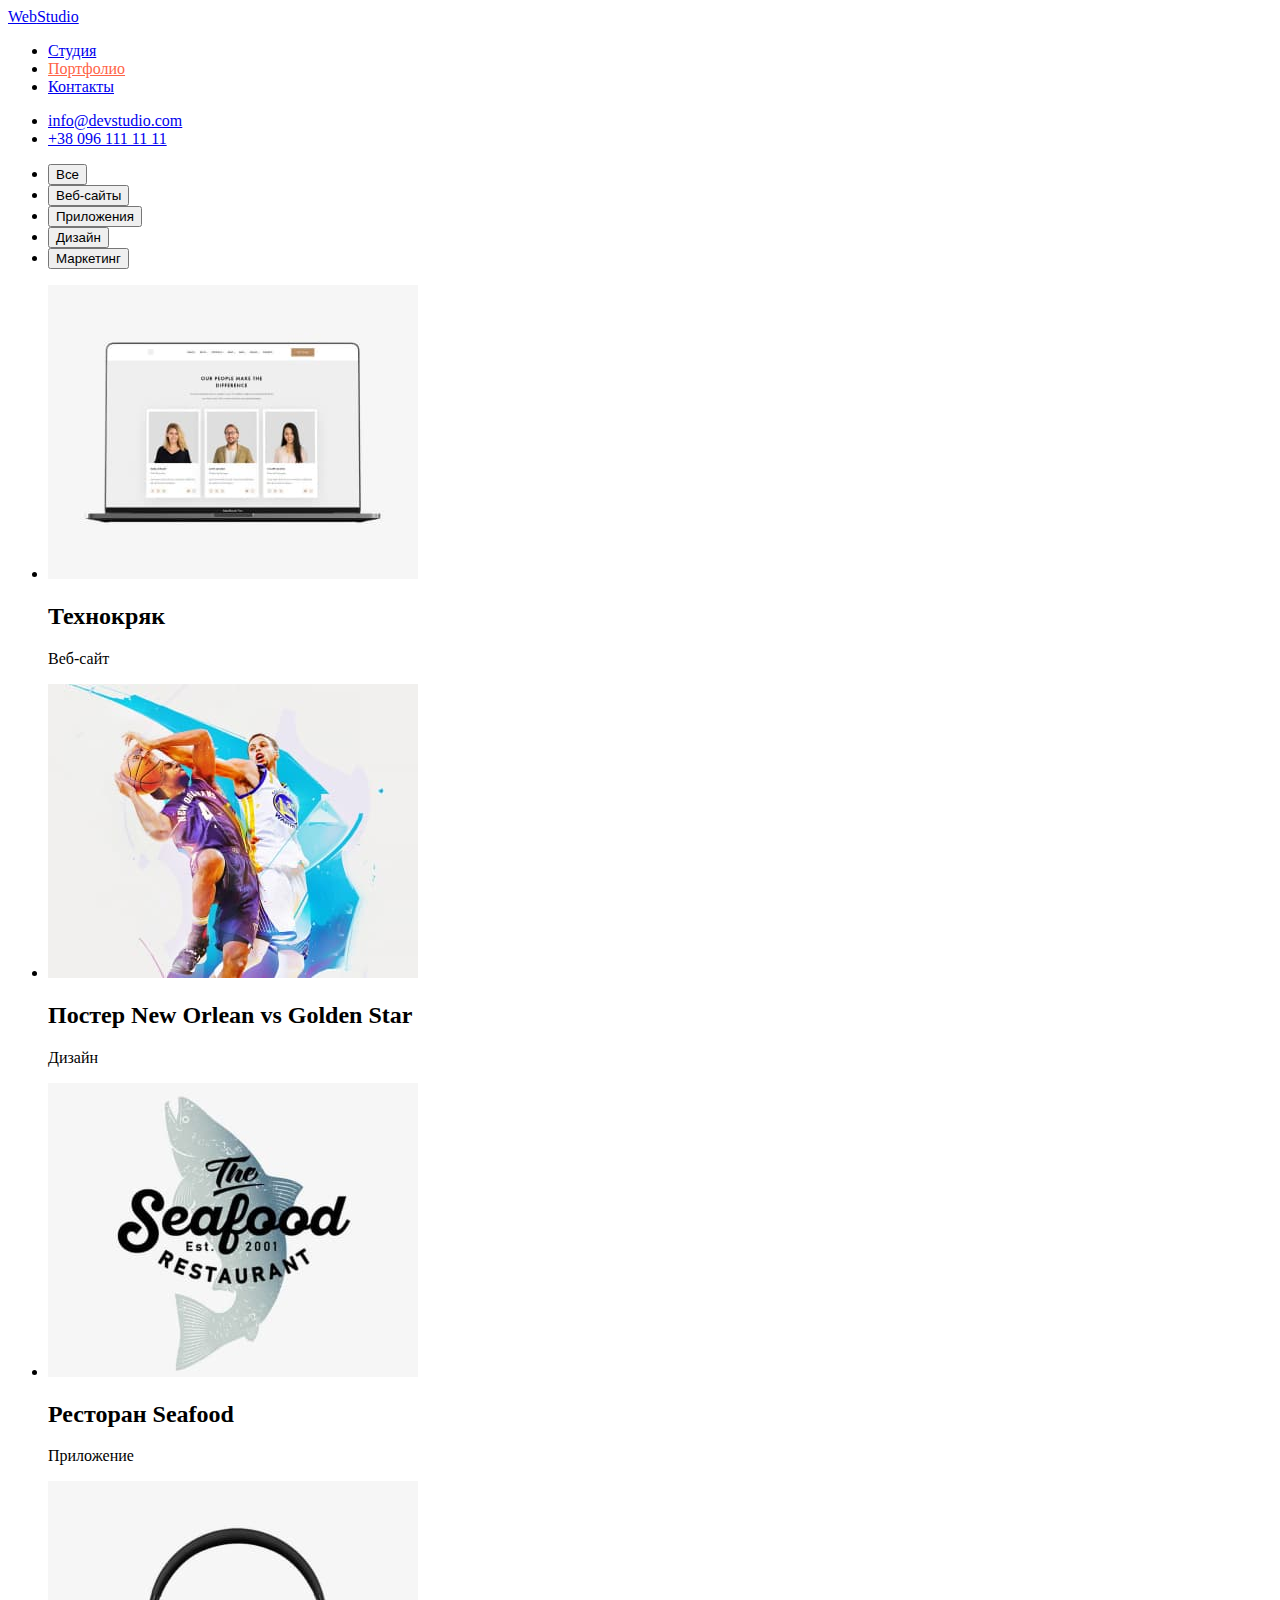
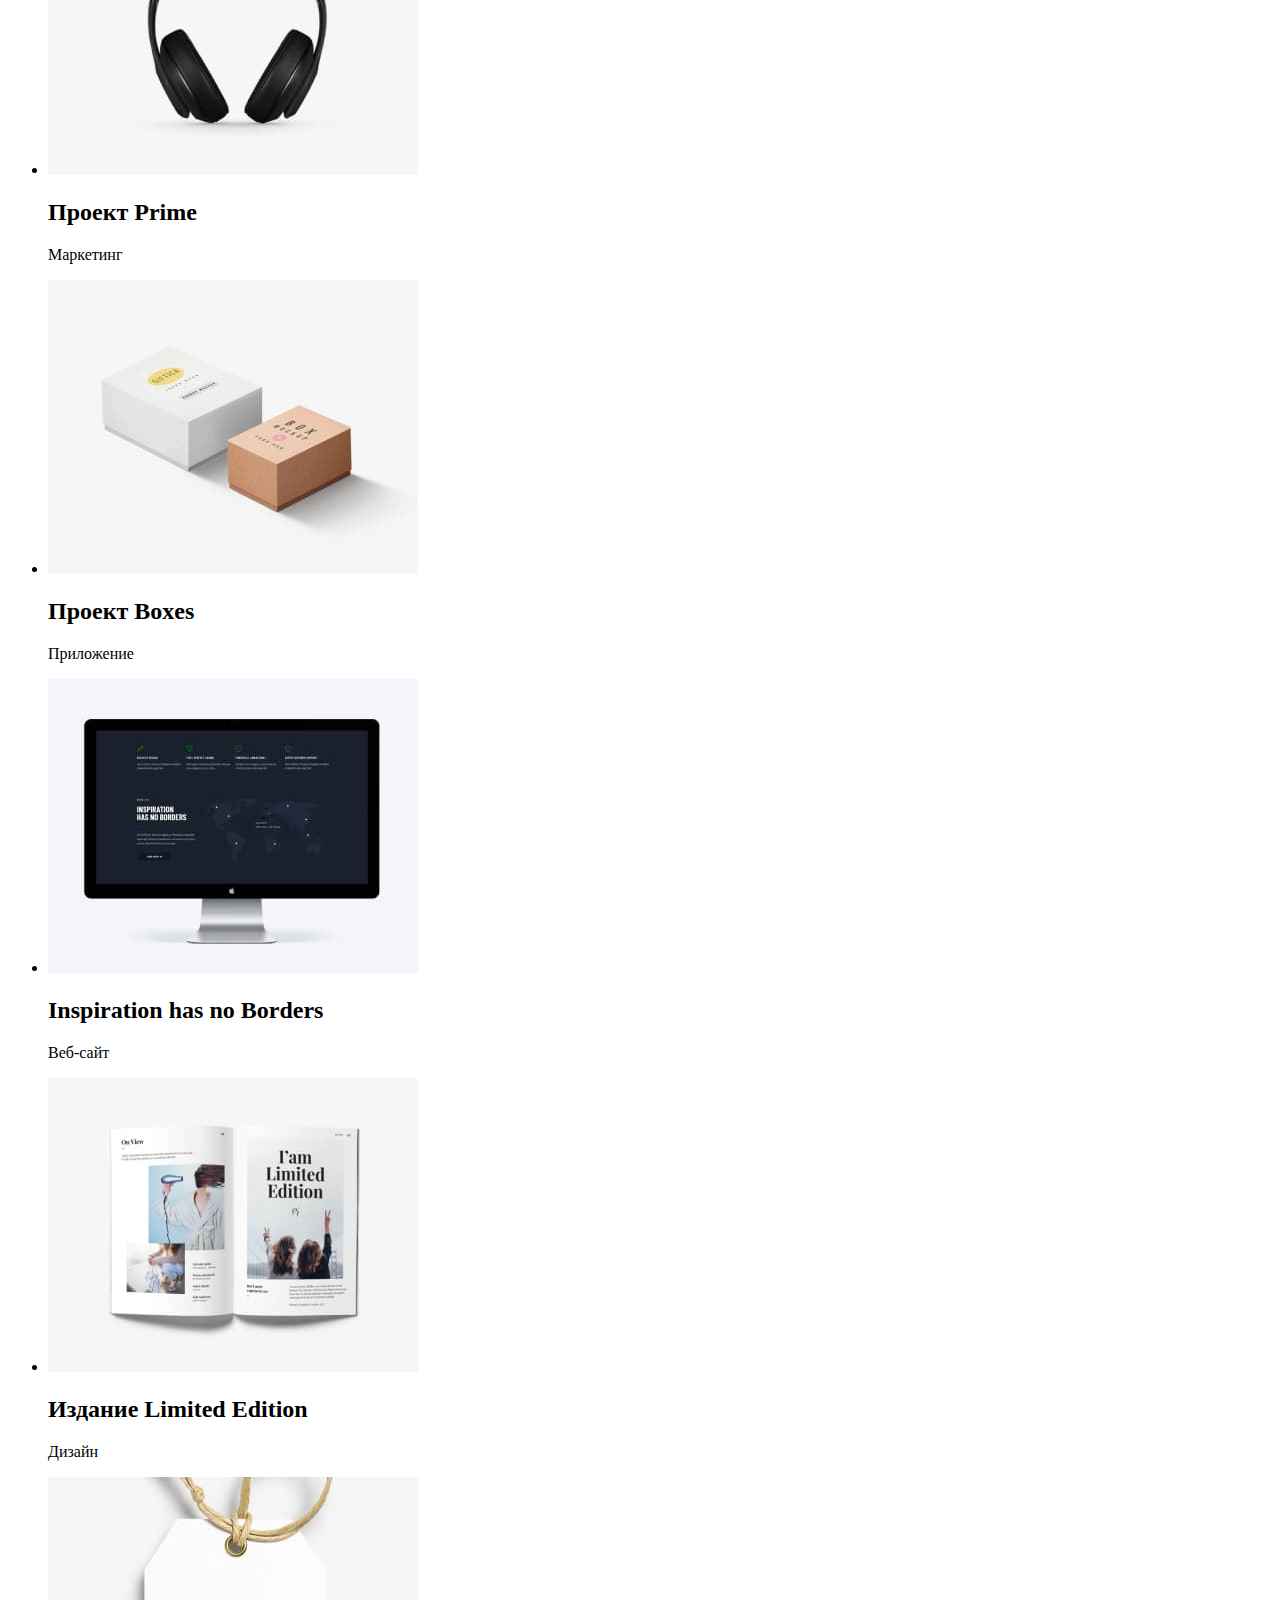
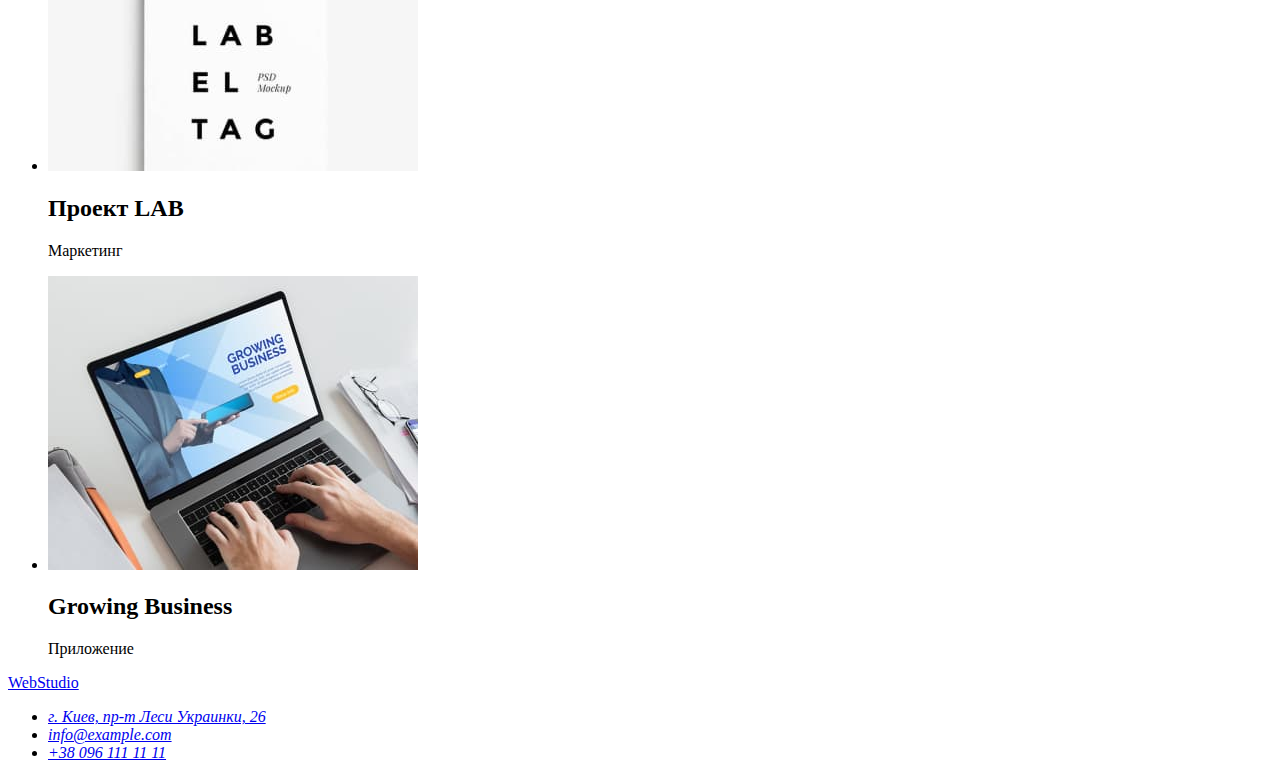
==== portfolio.html @ 3e28742f "added portfolio" ====
<!DOCTYPE html>
<html lang="ru">
<head>
    <meta charset="UTF-8">
    <meta http-equiv="X-UA-Compatible" content="IE=edge">
    <meta name="viewport" content="width=device-width, initial-scale=1.0">
    <title>Document</title>   
    <link rel="stylesheet" href="./css/styles.css">
</head>
<body>
        <header class="header">
            <a class="logo" href="index.html" lang="en">Web<span class="logo-right">Studio</span></a>
            <nav class="nav">
                <ul class="nav-list">
                    <li class="nav-item"><a class="nav-link" href="./index.html">Студия</a></li>
                    <li class="nav-item"><a class="nav-link current" href="">Портфолио</a></li>
                    <li class="nav-item"><a class="nav-link" href="#">Контакты</a></li>
                </ul>
            </nav>
            <ul class="contact-list">
                <li>
                    <a href="mailto:info@devstudio.com">info@devstudio.com</a>
                </li>
                <li>
                    <a href="tel:+380961111111">+38 096 111 11 11</a>
                </li>
            </ul>
        
        </header>
<main>
    <section>
        <h1 hidden>Фильтр</h1>
        <ul>
            <li><button type="button">Все</button></li>
            <li><button type="button">Веб-сайты</button></li>
            <li><button type="button">Приложения</button></li>
            <li><button type="button">Дизайн</button></li>
            <li><button type="button">Маркетинг</button></li>
        </ul>
        <ul>
            <li>
                <img src="./images/portfolio/tech.jpg" alt="на экране ноутбука трое людей" width="370" height="294">
                <h2>Технокряк</h2>
                <p>Веб-сайт</p>
            </li>
            <li>
                <img src="./images/portfolio/poster.jpg" alt="два баскетболиста" width="370" height="294">
                <h2>Постер <span lang="en">New Orlean vs Golden Star</span> </h2>
                <p>Дизайн</p>
            </li>
            <li>
                <img src="./images/portfolio/rest.jpg" alt="логотип ресторан сефуд" width="370" height="294">
                <h2>Ресторан <span lang="en">Seafood</span></h2>
                <p>Приложение</p>
            </li>
            <li>
                <img src="./images/portfolio/prime.jpg" alt="наушники" width="370" height="294">
                <h2>Проект <span lang="en">Prime</span></h2>
                <p>Маркетинг</p>
            </li>
            <li>
                <img src="./images/portfolio/boxes.jpg" alt="коробки" width="370" height="294">
                <h2>Проект <span lang="en">Boxes</span></h2>
                <p>Приложение</p>
            </li>
            <li>
                <img src="./images/portfolio/inspiration.jpg" alt="экран монитора" width="370" height="294">
                <h2 lang="en">Inspiration has no Borders</h2>
                <p>Веб-сайт</p>
            </li>
            <li>
                <img src="./images/portfolio/limited.jpg" alt="страницы журнала" width="370" height="294">
                <h2>Издание <span lang="en">Limited Edition</span></h2>
                <p>Дизайн</p>
            </li>
            <li>
                <img src="./images/portfolio/lab.jpg" alt="бирка" width="370" height="294">
                <h2>Проект <span lang="en">LAB</span></h2>
                <p>Маркетинг</p>
            </li>
            <li>
                <img src="./images/portfolio/growing.jpg" alt="руки на клавиатуре открытого ноутбука" width="370" height="294">
                <h2 lang="en">Growing Business</h2>
                <p>Приложение</p>
            </li>           
        </ul>
    </section>

</main>
    <footer class="footer">
        <a href="index.html" lang="en">WebStudio</a>
        <address>
            <ul>
                <li>
                    <a href="https://bit.ly/3pXMvUd" target="_blank" rel="noopener noreferrer">г. Киев, пр-т Леси Украинки,
                        26</a>
                </li>
                <li><a href="mailto:info@devstudio.com">info@example.com</a></li>
                <li><a href="tel:+380961111111">+38 096 111 11 11</a></li>
            </ul>
        </address>
    </footer>
</body>
</html>
---- css/styles.css ----
body {
    background-color: ;
}

.current {
    color: tomato;
}
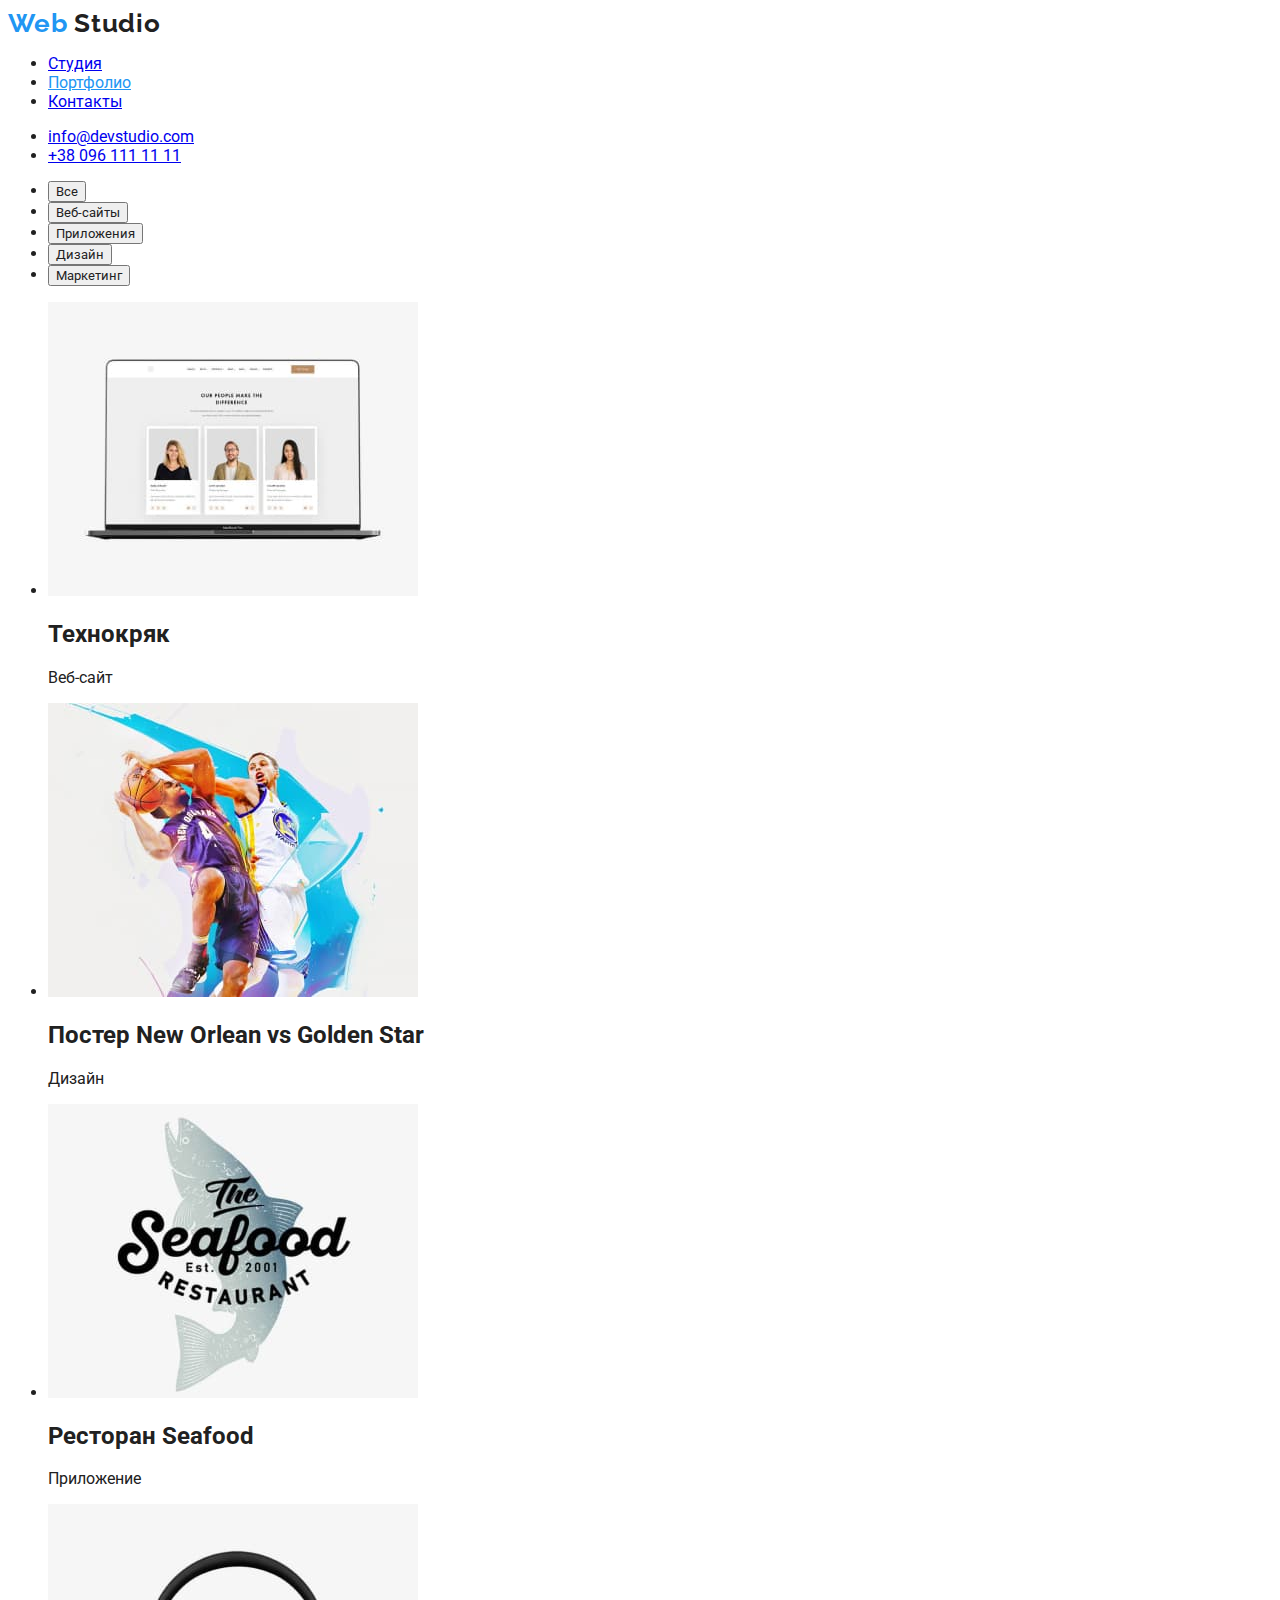
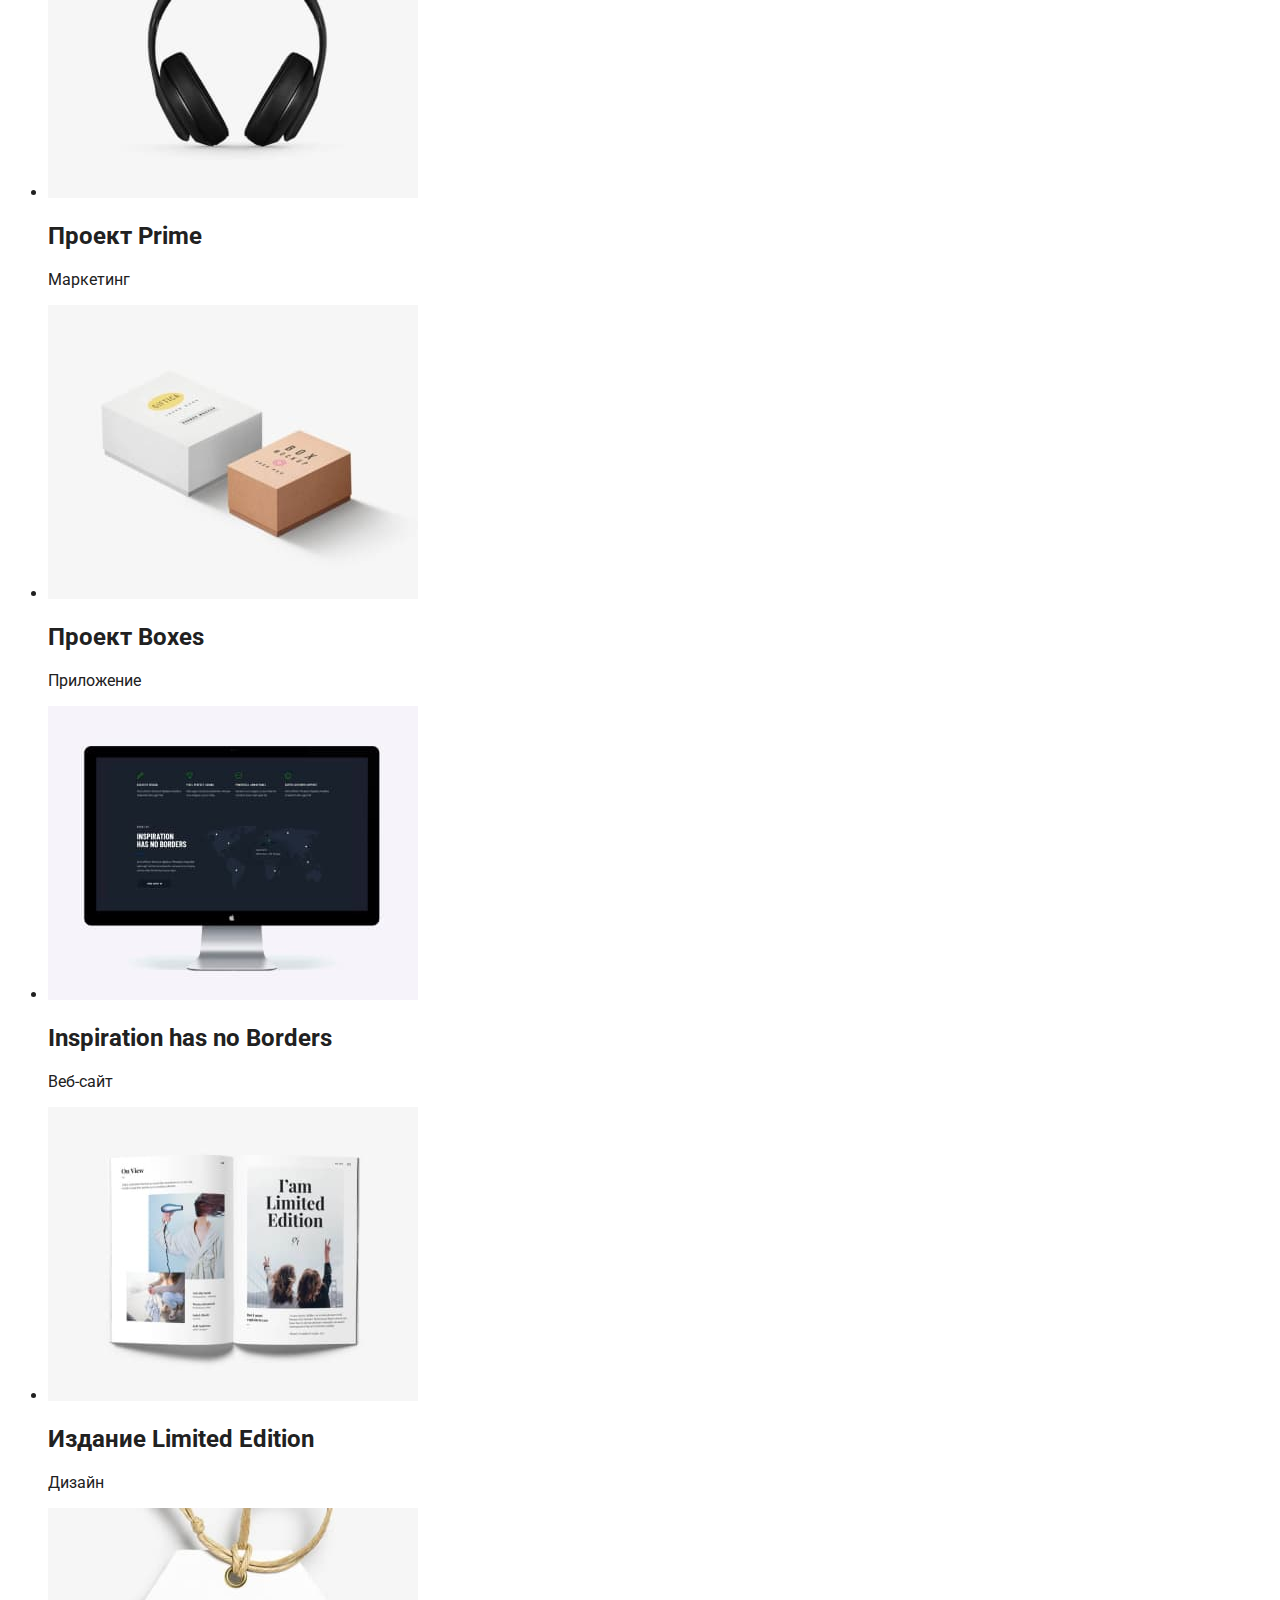
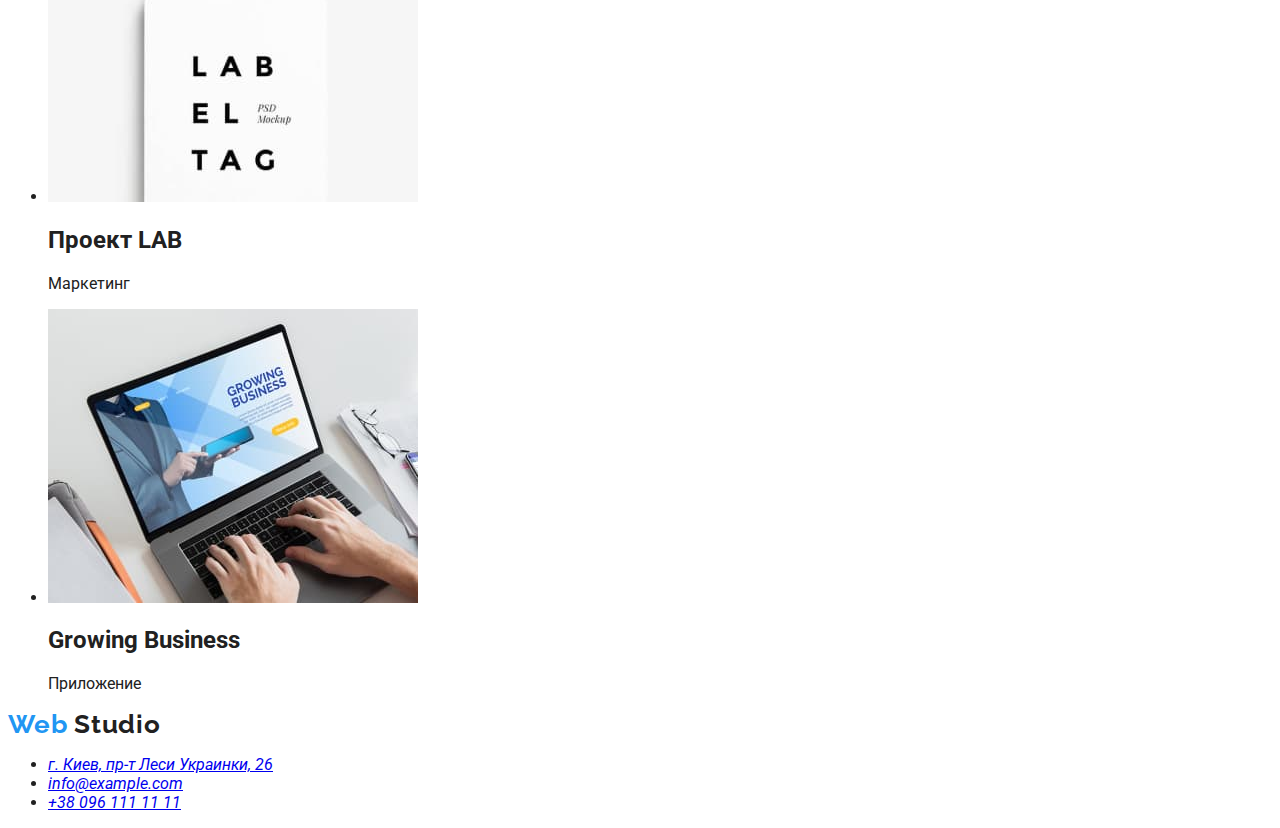
==== commit 1c9dc522: "added styles" ====
--- a/portfolio.html
+++ b/portfolio.html
@@ -4,12 +4,18 @@
     <meta charset="UTF-8">
     <meta http-equiv="X-UA-Compatible" content="IE=edge">
     <meta name="viewport" content="width=device-width, initial-scale=1.0">
-    <title>Document</title>   
+    <title>Document</title>
+        <!--Project fonts-->
+        <link rel="preconnect" href="https://fonts.googleapis.com">
+        <link rel="preconnect" href="https://fonts.gstatic.com" crossorigin>
+        <link href="https://fonts.googleapis.com/css2?family=Raleway:wght@700&family=Roboto:wght@400;500;700;900&display=swap"
+            rel="stylesheet">
+        <!--Customs styles-->
     <link rel="stylesheet" href="./css/styles.css">
 </head>
 <body>
         <header class="header">
-            <a class="logo" href="index.html" lang="en">Web<span class="logo-right">Studio</span></a>
+            <a class="logo link" href="index.html" lang="en">Web <span class="logo-right">Studio</span></a>
             <nav class="nav">
                 <ul class="nav-list">
                     <li class="nav-item"><a class="nav-link" href="./index.html">Студия</a></li>
@@ -31,11 +37,11 @@
     <section>
         <h1 hidden>Фильтр</h1>
         <ul>
-            <li><button type="button">Все</button></li>
-            <li><button type="button">Веб-сайты</button></li>
-            <li><button type="button">Приложения</button></li>
-            <li><button type="button">Дизайн</button></li>
-            <li><button type="button">Маркетинг</button></li>
+            <li><button class="btn" type="button">Все</button></li>
+            <li><button class="btn" type="button">Веб-сайты</button></li>
+            <li><button class="btn"  type="button">Приложения</button></li>
+            <li><button class="btn" type="button">Дизайн</button></li>
+            <li><button class="btn" type="button">Маркетинг</button></li>
         </ul>
         <ul>
             <li>
@@ -88,7 +94,7 @@
 
 </main>
     <footer class="footer">
-        <a href="index.html" lang="en">WebStudio</a>
+    <a class="logo link" href="index.html" lang="en">Web <span class="logo-right">Studio</span></a>
         <address>
             <ul>
                 <li>
--- a/css/styles.css
+++ b/css/styles.css
@@ -1,7 +1,49 @@
+:root {
+
+    --accent-color: #2196F3;
+    --main-color:#212121;
+
+    --secondary-bg-color:#2F303A;;
+  
+}
+
 body {
-    background-color: ;
+   font-family: "Roboto", sans-serif;
+   color: var(--main-color);
+}
+
+.link {
+    text-decoration: none;
+    color: currentColor;
+}
+.btn {
+    font-family: inherit;
+    color: currentColor;
+}
+
+.link .nav-link{
+    font-weight: 500;
+    font-size: 14px;
+    line-height: 1,14;
+    letter-spacing: 0.02em;
+    color: var(--main-color);
+}
+
+.logo {
+    font-family: 'Raleway', sans-serif;
+    font-style: normal;
+    font-weight: 700;
+    font-size: 26px;
+    line-height: 1,19;
+    letter-spacing: 0.03em;
+    color: var(--accent-color);
+    
+}
+
+.logo-right {
+    color: #212121;
 }
 
 .current {
-    color: tomato;
+    color: var(--accent-color);
 }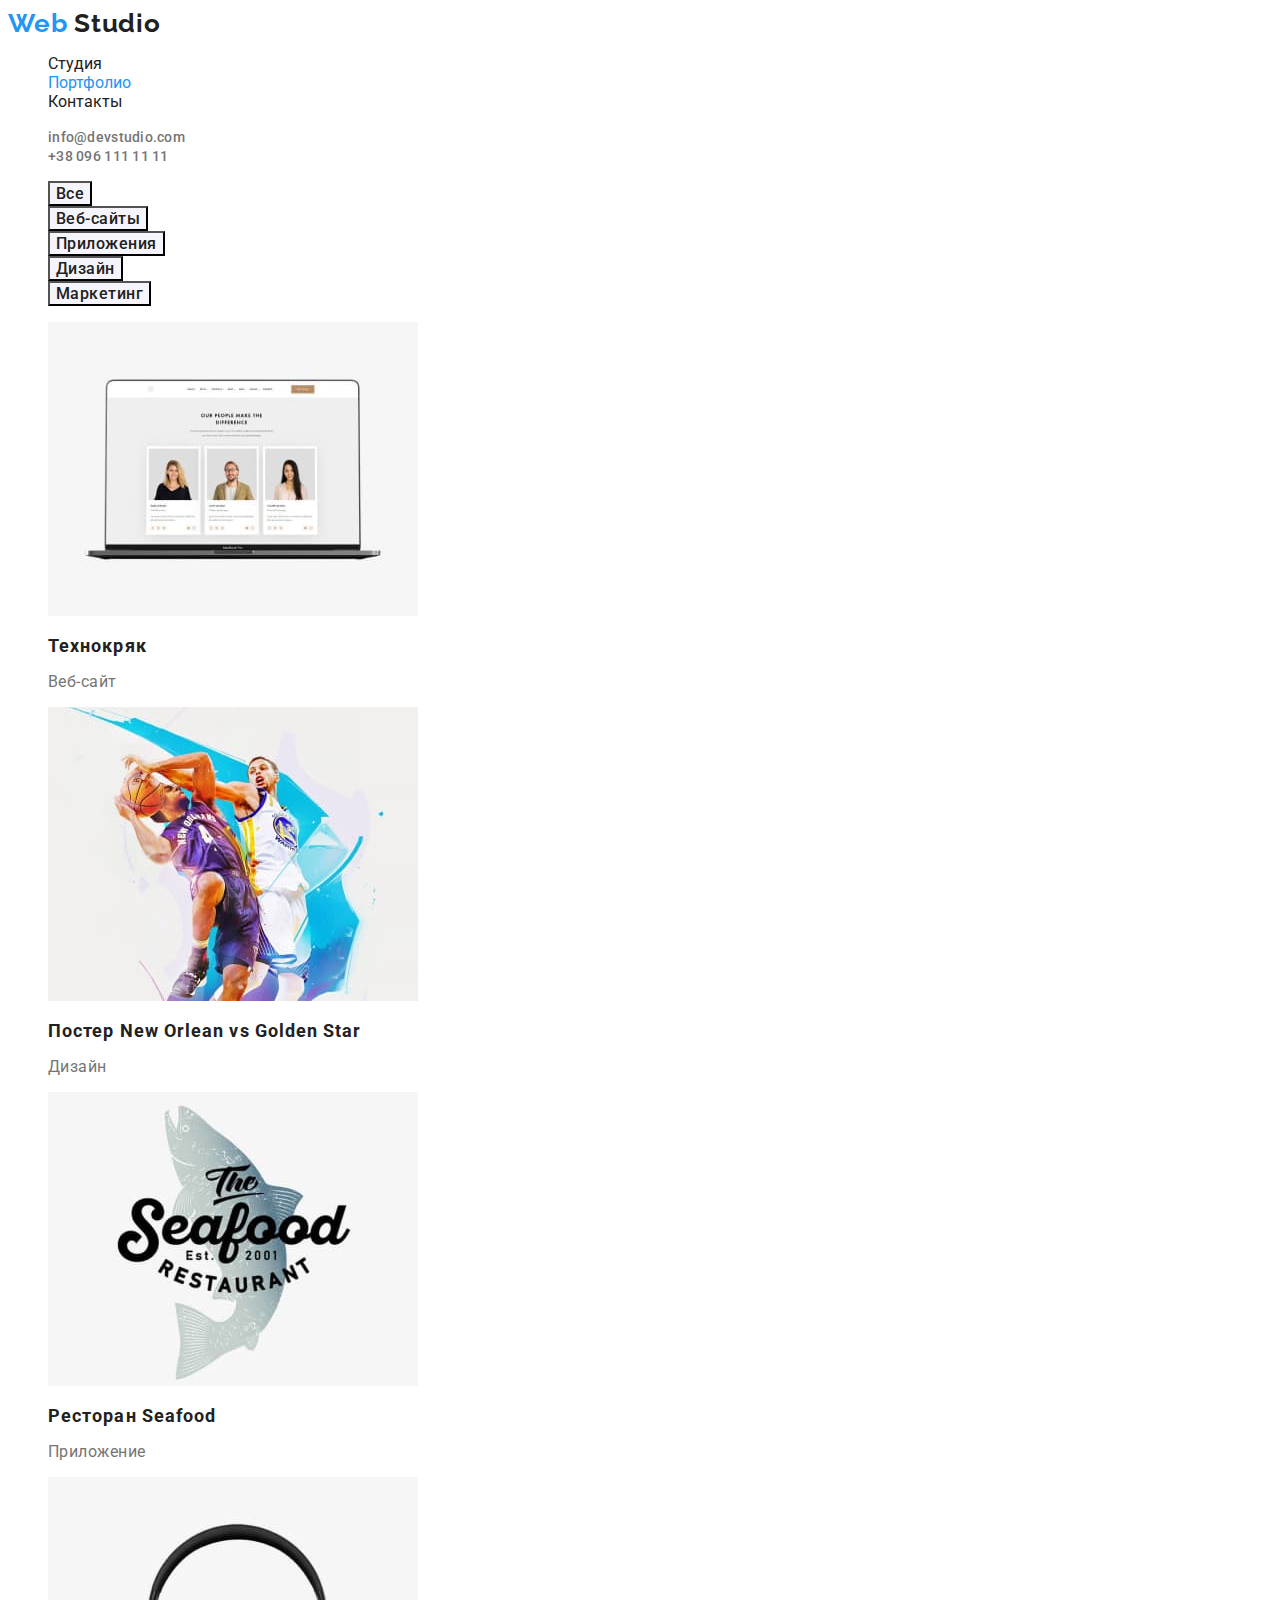
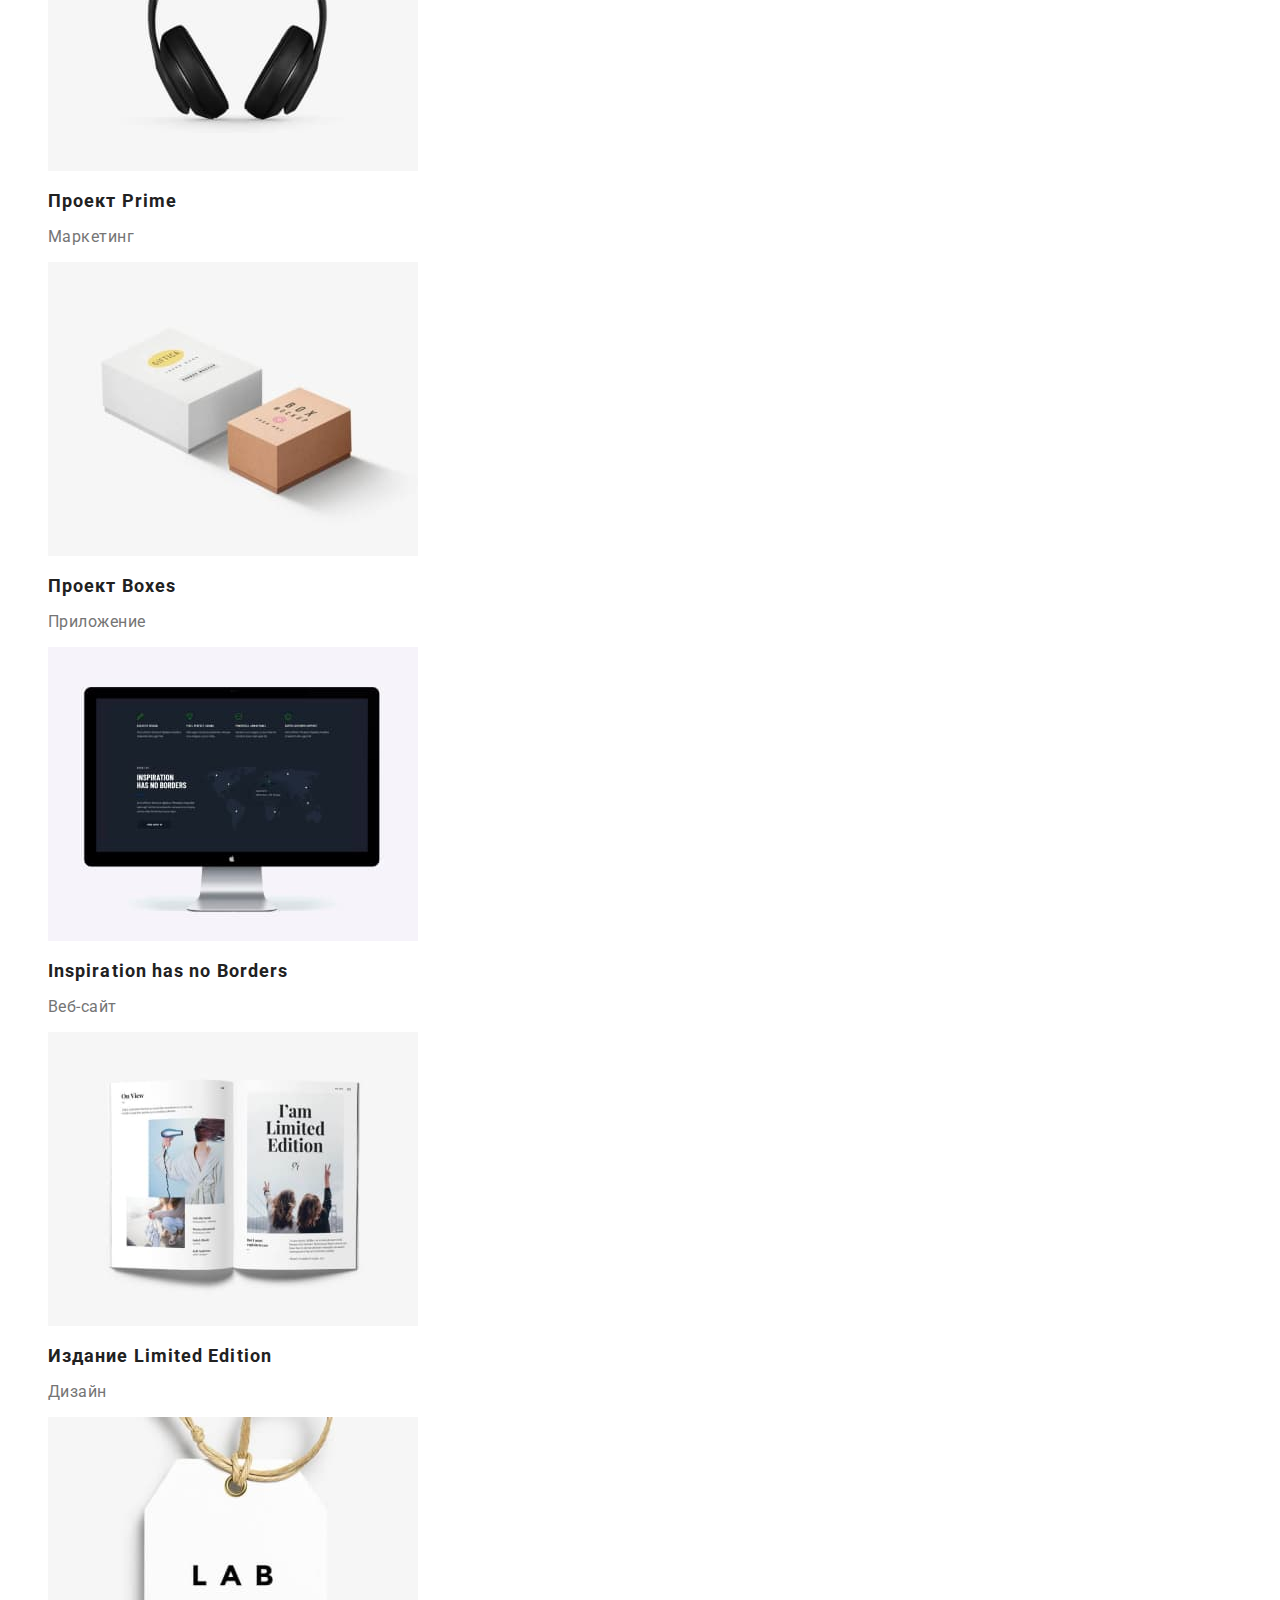
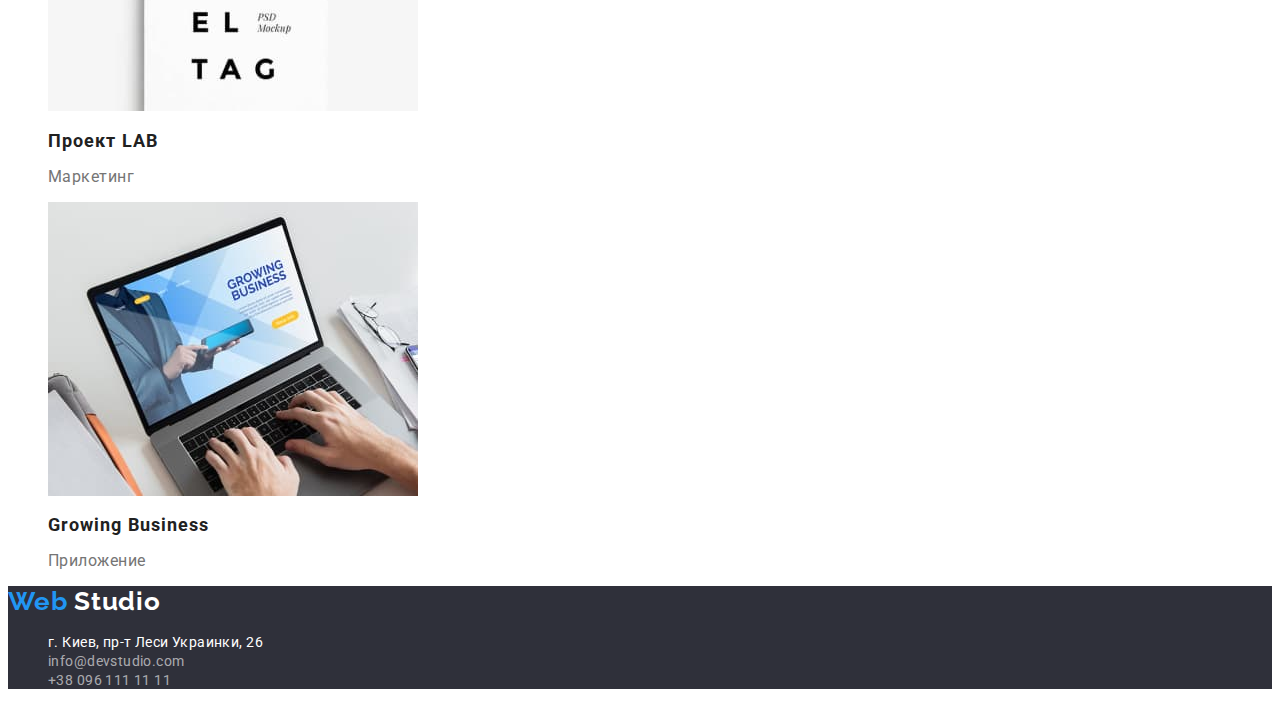
==== commit 795bf785: "added styles" ====
--- a/portfolio.html
+++ b/portfolio.html
@@ -14,95 +14,102 @@
     <link rel="stylesheet" href="./css/styles.css">
 </head>
 <body>
-        <header class="header">
-            <a class="logo link" href="index.html" lang="en">Web <span class="logo-right">Studio</span></a>
-            <nav class="nav">
-                <ul class="nav-list">
-                    <li class="nav-item"><a class="nav-link" href="./index.html">Студия</a></li>
-                    <li class="nav-item"><a class="nav-link current" href="">Портфолио</a></li>
-                    <li class="nav-item"><a class="nav-link" href="#">Контакты</a></li>
-                </ul>
-            </nav>
-            <ul class="contact-list">
-                <li>
-                    <a href="mailto:info@devstudio.com">info@devstudio.com</a>
-                </li>
-                <li>
-                    <a href="tel:+380961111111">+38 096 111 11 11</a>
-                </li>
-            </ul>
-        
-        </header>
+    <!-- Шапка сайта -->
+<header class="header">
+    <a class="logo link" href="index.html" lang="en">Web <span class="logo-right">Studio</span></a>
+    <nav class="nav">
+        <ul class="nav-list">
+            <li class="nav-item"><a class="link nav-link" href="./index.html">Студия</a></li>
+            <li class="nav-item"><a class="link nav-link current" href="">Портфолио</a></li>
+            <li class="nav-item"><a class="link nav-link" href="#">Контакты</a></li>
+        </ul>
+    </nav>
+    <ul class="contact-list">
+        <li>
+            <a class="link header-contact" href="mailto:info@devstudio.com">info@devstudio.com</a>
+        </li>
+        <li>
+            <a class="link header-contact" href="tel:+380961111111">+38 096 111 11 11</a>
+        </li>
+    </ul>
+</header>
+
+<!-- секция портфолио -->
 <main>
-    <section>
-        <h1 hidden>Фильтр</h1>
-        <ul>
-            <li><button class="btn" type="button">Все</button></li>
-            <li><button class="btn" type="button">Веб-сайты</button></li>
-            <li><button class="btn"  type="button">Приложения</button></li>
-            <li><button class="btn" type="button">Дизайн</button></li>
-            <li><button class="btn" type="button">Маркетинг</button></li>
+    <section class="portfolio">
+        <h1 hidden>Портфолио</h1>
+        <ul class="filter">
+            <li><button class="btn filter-btn" type="button">Все</button></li>
+            <li><button class="btn filter-btn" type="button">Веб-сайты</button></li>
+            <li><button class="btn filter-btn" type="button">Приложения</button></li>
+            <li><button class="btn filter-btn" type="button">Дизайн</button></li>
+            <li><button class="btn filter-btn" type="button">Маркетинг</button></li>
         </ul>
-        <ul>
+        <ul class="gallery">
             <li>
                 <img src="./images/portfolio/tech.jpg" alt="на экране ноутбука трое людей" width="370" height="294">
-                <h2>Технокряк</h2>
-                <p>Веб-сайт</p>
+                <h2 class="gallery-title">Технокряк</h2>
+                <p class="gallery-text">Веб-сайт</p>
             </li>
             <li>
                 <img src="./images/portfolio/poster.jpg" alt="два баскетболиста" width="370" height="294">
-                <h2>Постер <span lang="en">New Orlean vs Golden Star</span> </h2>
-                <p>Дизайн</p>
+                <h2 class="gallery-title">Постер <span lang="en">New Orlean vs Golden Star</span> </h2>
+                <p class="gallery-text">Дизайн</p>
             </li>
             <li>
                 <img src="./images/portfolio/rest.jpg" alt="логотип ресторан сефуд" width="370" height="294">
-                <h2>Ресторан <span lang="en">Seafood</span></h2>
-                <p>Приложение</p>
+                <h2 class="gallery-title">Ресторан <span lang="en">Seafood</span></h2>
+                <p class="gallery-text">Приложение</p>
             </li>
             <li>
                 <img src="./images/portfolio/prime.jpg" alt="наушники" width="370" height="294">
-                <h2>Проект <span lang="en">Prime</span></h2>
-                <p>Маркетинг</p>
+                <h2 class="gallery-title">Проект <span lang="en">Prime</span></h2>
+                <p class="gallery-text">Маркетинг</p>
             </li>
             <li>
                 <img src="./images/portfolio/boxes.jpg" alt="коробки" width="370" height="294">
-                <h2>Проект <span lang="en">Boxes</span></h2>
-                <p>Приложение</p>
+                <h2 class="gallery-title">Проект <span lang="en">Boxes</span></h2>
+                <p class="gallery-text">Приложение</p>
             </li>
             <li>
                 <img src="./images/portfolio/inspiration.jpg" alt="экран монитора" width="370" height="294">
-                <h2 lang="en">Inspiration has no Borders</h2>
-                <p>Веб-сайт</p>
+                <h2 class="gallery-title" lang="en">Inspiration has no Borders</h2>
+                <p class="gallery-text">Веб-сайт</p>
             </li>
             <li>
                 <img src="./images/portfolio/limited.jpg" alt="страницы журнала" width="370" height="294">
-                <h2>Издание <span lang="en">Limited Edition</span></h2>
-                <p>Дизайн</p>
+                <h2 class="gallery-title">Издание <span lang="en">Limited Edition</span></h2>
+                <p class="gallery-text">Дизайн</p>
             </li>
             <li>
                 <img src="./images/portfolio/lab.jpg" alt="бирка" width="370" height="294">
-                <h2>Проект <span lang="en">LAB</span></h2>
-                <p>Маркетинг</p>
+                <h2 class="gallery-title">Проект <span lang="en">LAB</span></h2>
+                <p class="gallery-text">Маркетинг</p>
             </li>
             <li>
                 <img src="./images/portfolio/growing.jpg" alt="руки на клавиатуре открытого ноутбука" width="370" height="294">
-                <h2 lang="en">Growing Business</h2>
-                <p>Приложение</p>
+                <h2 class="gallery-title" lang="en">Growing Business</h2>
+                <p class="gallery-text">Приложение</p>
             </li>           
         </ul>
     </section>
 
 </main>
+    <!-- подвал сайта -->
     <footer class="footer">
-    <a class="logo link" href="index.html" lang="en">Web <span class="logo-right">Studio</span></a>
+        <a class="logo link" href="index.html" lang="en">Web <span class="logo-footer-right">Studio</span></a>
         <address>
             <ul>
                 <li>
-                    <a href="https://bit.ly/3pXMvUd" target="_blank" rel="noopener noreferrer">г. Киев, пр-т Леси Украинки,
-                        26</a>
+                    <a class="link footer-address-link" href="https://bit.ly/3pXMvUd" target="_blank"
+                        rel="noopener noreferrer">г. Киев, пр-т Леси Украинки, 26</a>
                 </li>
-                <li><a href="mailto:info@devstudio.com">info@example.com</a></li>
-                <li><a href="tel:+380961111111">+38 096 111 11 11</a></li>
+                <li>
+                    <a class="link footer-contact" href="mailto:info@devstudio.com">info@devstudio.com</a>
+                </li>
+                <li>
+                    <a class="link footer-contact" href="tel:+380961111111">+38 096 111 11 11</a>
+                </li>
             </ul>
         </address>
     </footer>
--- a/css/styles.css
+++ b/css/styles.css
@@ -2,8 +2,18 @@
 
     --accent-color: #2196F3;
     --main-color:#212121;
-
-    --secondary-bg-color:#2F303A;;
+    --second-main-color: #FFFFFF; 
+    --third-main-color: #757575;
+    --footer-contact-color: rgba(255, 255, 255, 0.6);
+
+    --bg-color: #FFFFFF;
+    --bg-accent-color: #2196F3;
+
+    --secondary-bg-color:#2F303A;
+    --third-bg-color: #F5F4FA;
+    --bg-button-hover: #188CE8;
+
+
   
 }
 
@@ -12,6 +22,10 @@
    color: var(--main-color);
 }
 
+ul {
+    list-style-type: none;
+}
+
 .link {
     text-decoration: none;
     color: currentColor;
@@ -19,14 +33,14 @@
 .btn {
     font-family: inherit;
     color: currentColor;
-}
-
-.link .nav-link{
-    font-weight: 500;
-    font-size: 14px;
-    line-height: 1,14;
-    letter-spacing: 0.02em;
-    color: var(--main-color);
+    cursor: pointer;
+}
+
+/*header section */
+
+.header {
+background-color: var(--bg-color);
+
 }
 
 .logo {
@@ -37,13 +51,193 @@
     line-height: 1,19;
     letter-spacing: 0.03em;
     color: var(--accent-color);
-    
 }
 
 .logo-right {
-    color: #212121;
-}
-
+    color: var(--main-color);
+}
+
+.link .nav-link{
+    font-weight: 500;
+    font-size: 14px;
+    line-height: 1,14;
+    letter-spacing: 0.02em;
+    color: var(--main-color);
+}
 .current {
     color: var(--accent-color);
+}
+
+.header-contact{
+    font-weight: 500;
+    font-size: 14px;
+    line-height: 1,14;
+    letter-spacing: 0.02em;
+    color: var(--third-main-color);
+}
+
+.header-contact:hover,
+.header-contact:focus {
+    color: var(--accent-color);
+}
+
+/* секция герой */
+
+.hero {
+    background-color: var(--secondary-bg-color);
+}
+
+.hero-title {
+    font-weight: 900;
+    font-size: 44px;
+    line-height: 1,36;
+    text-align: center;
+    letter-spacing: 0.06em;
+    text-transform: uppercase;
+    color: var(--second-main-color);
+}
+
+.hero-button {
+    font-weight: 700;
+    font-size: 16px;
+    line-height: 1,88;
+
+    display: flex;
+    align-items: center;
+    text-align: center;
+    letter-spacing: 0.06em;
+    
+    color: var(--second-main-color);
+    background-color: var(--accent-color);
+}
+.hero-button:hover,
+.hero-button:focus  {
+background-color: var(--bg-button-hover);
+}
+
+/* секция про нас */
+.about-titl {
+    font-weight: 700;
+    font-size: 14px;
+    line-height: 1,14;
+    letter-spacing: 0.03em;
+    text-transform: uppercase;
+    color: var(--main-color);
+}
+
+.about-text {
+    font-weight: 400;
+    font-size: 14px;
+    line-height: 1,71;
+    letter-spacing: 0.03em;
+    color: var(--third-main-color);
+}
+
+/* секция чем мы занимаемся */
+
+.doing-title {
+    font-weight: 700;
+    font-size: 36px;
+    line-height: 42px;
+    text-align: center;
+    letter-spacing: 0.03em;
+    
+    color: var(--main-color);
+}
+
+/* секция наша команда */
+. team {
+    background-color: var(--third-bg-color);
+}
+
+.team-title {
+    font-weight: 700;
+    font-size: 36px;
+    line-height: 1,17;
+    text-align: center;
+    letter-spacing: 0.03em;
+    
+    color: var(--main-color);
+}
+
+.team-img-title {
+    font-weight: 500;
+    font-size: 16px;
+    line-height: 1,19;
+    text-align: center;
+    letter-spacing: 0.03em;
+    
+    color: var(--main-color);
+}
+.team-img-text {
+    font-weight: 400;
+    font-size: 16px;
+    line-height: 1,19;
+    text-align: center;
+    letter-spacing: 0.03em;
+    color: var(--third-main-color);
+}
+
+/* подвал сайта */
+.footer {
+    background-color: var(--secondary-bg-color);
+    }
+
+address {
+    font-style: normal;
+}
+
+
+.logo-footer-right {
+    color: var(--second-main-color);
+}
+.footer-address-link {
+font-weight: 400;
+font-size: 14px;
+line-height: 1,71;
+letter-spacing: 0.03em;
+color: var(--second-main-color);
+}
+
+.footer-contact {
+    font-weight: 400;
+    font-size: 14px;
+    line-height: 1,71;
+    letter-spacing: 0.03em;
+    color: var(--footer-contact-color);
+}
+.footer-contact:hover,
+.footer-contact:focus {
+    color: var(--accent-color);
+}
+
+/************** portfolio *************/
+
+.filter-btn {
+    font-weight: 500;
+    font-size: 16px;
+    line-height: 1,62;
+    text-align: center;
+    letter-spacing: 0.03em;    
+    color: var(--main-color);
+    background-color: var(--third-bg-color);
+}
+.filter-btn:hover,
+.filter-btn:focus {
+color: var(--second-main-color);
+background-color: var(--bg-accent-color);
+}
+.gallery-title {
+    font-weight: 700;
+    font-size: 18px;
+    line-height: 2,0px;
+    letter-spacing: 0.06em;
+    color: var(--main-color);
+}
+.gallery-text {
+    font-weight: 400;
+    font-size: 16px;
+    line-height: 18,8;
+    letter-spacing: 0.03em;
+    color: var(--third-main-color);
 }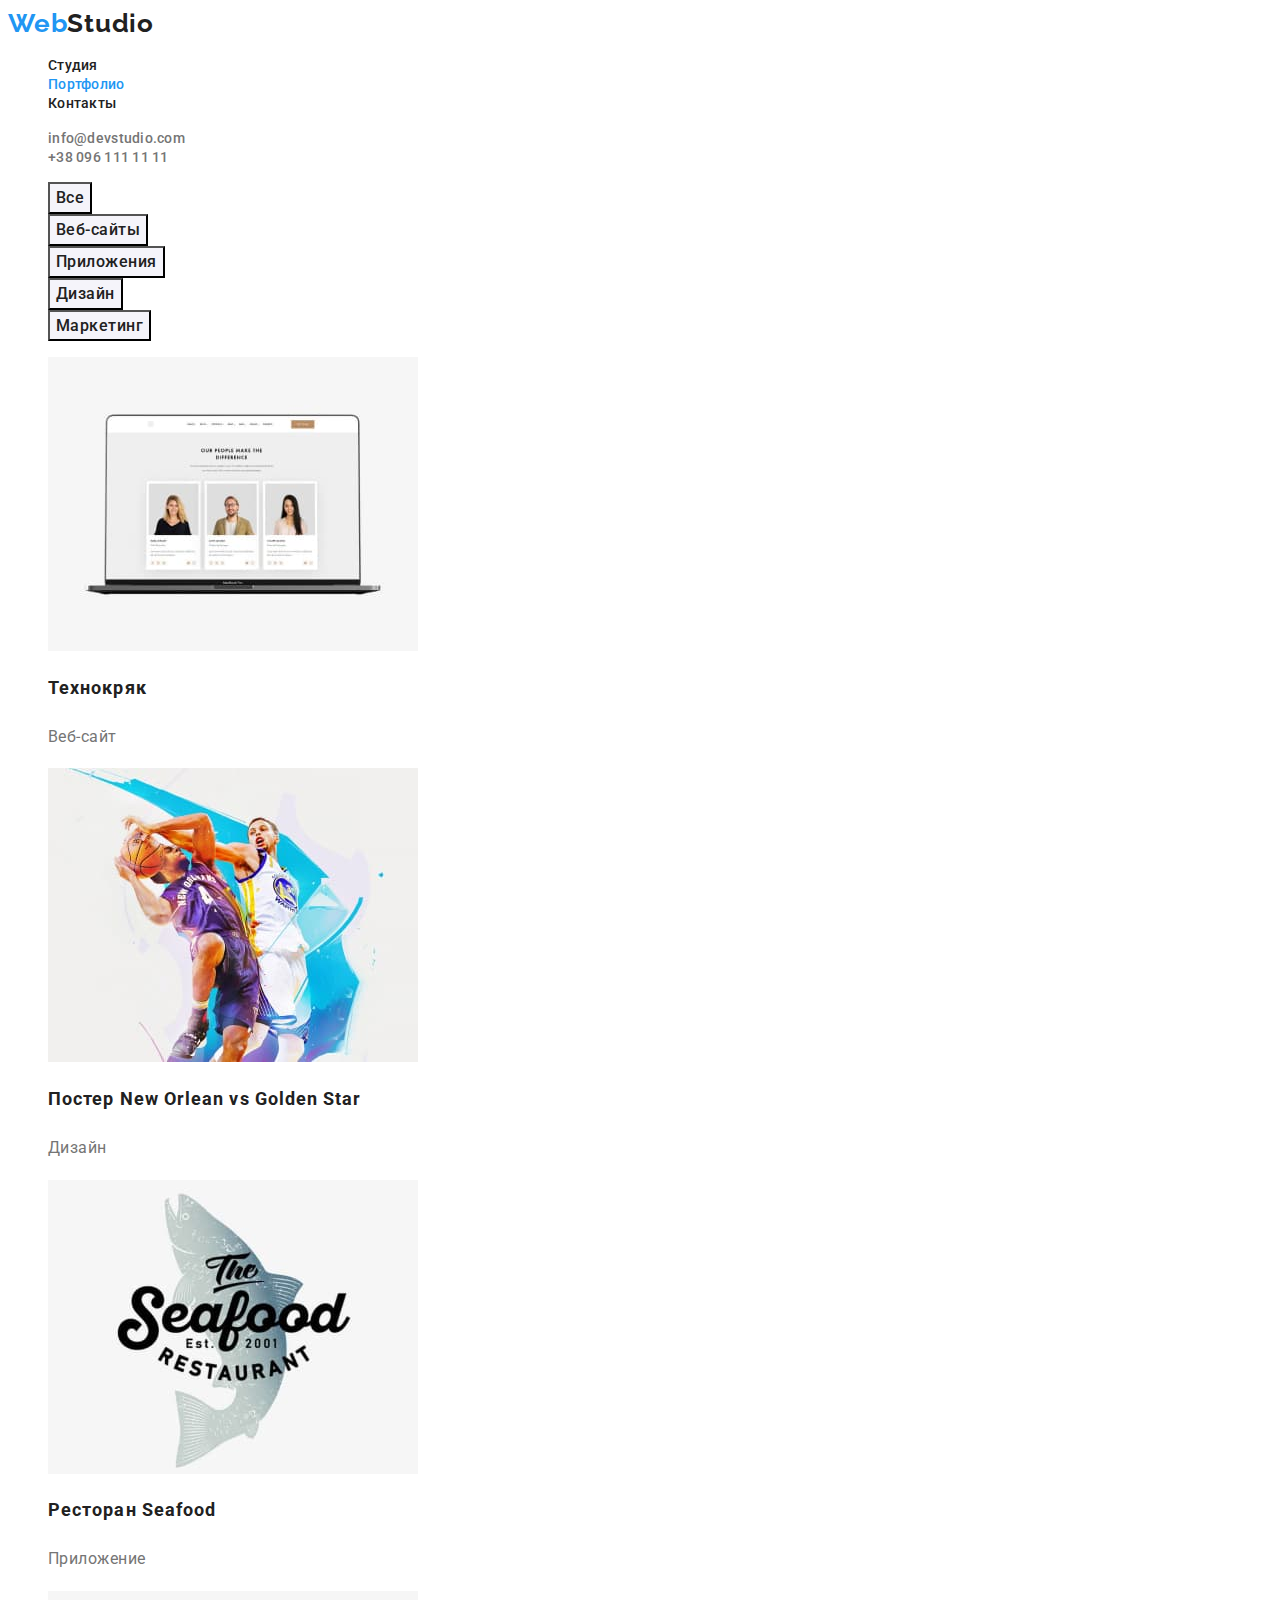
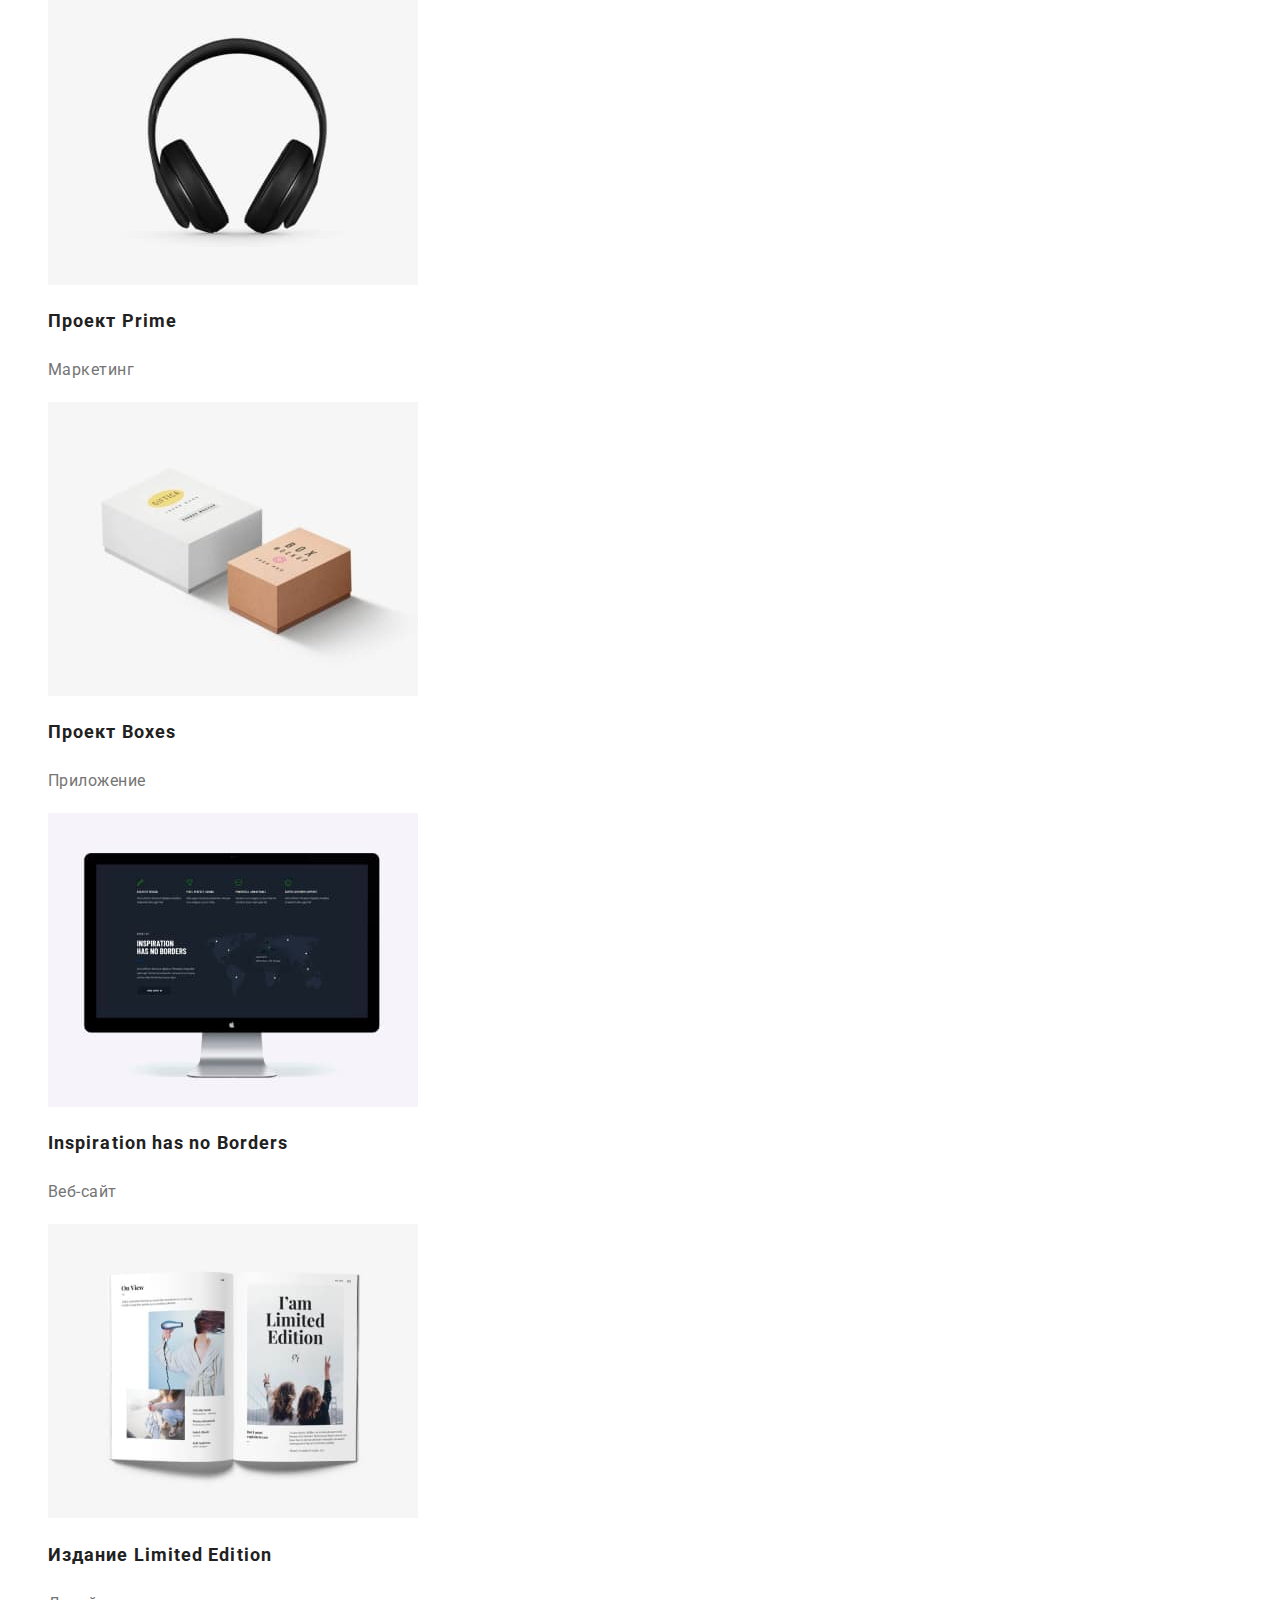
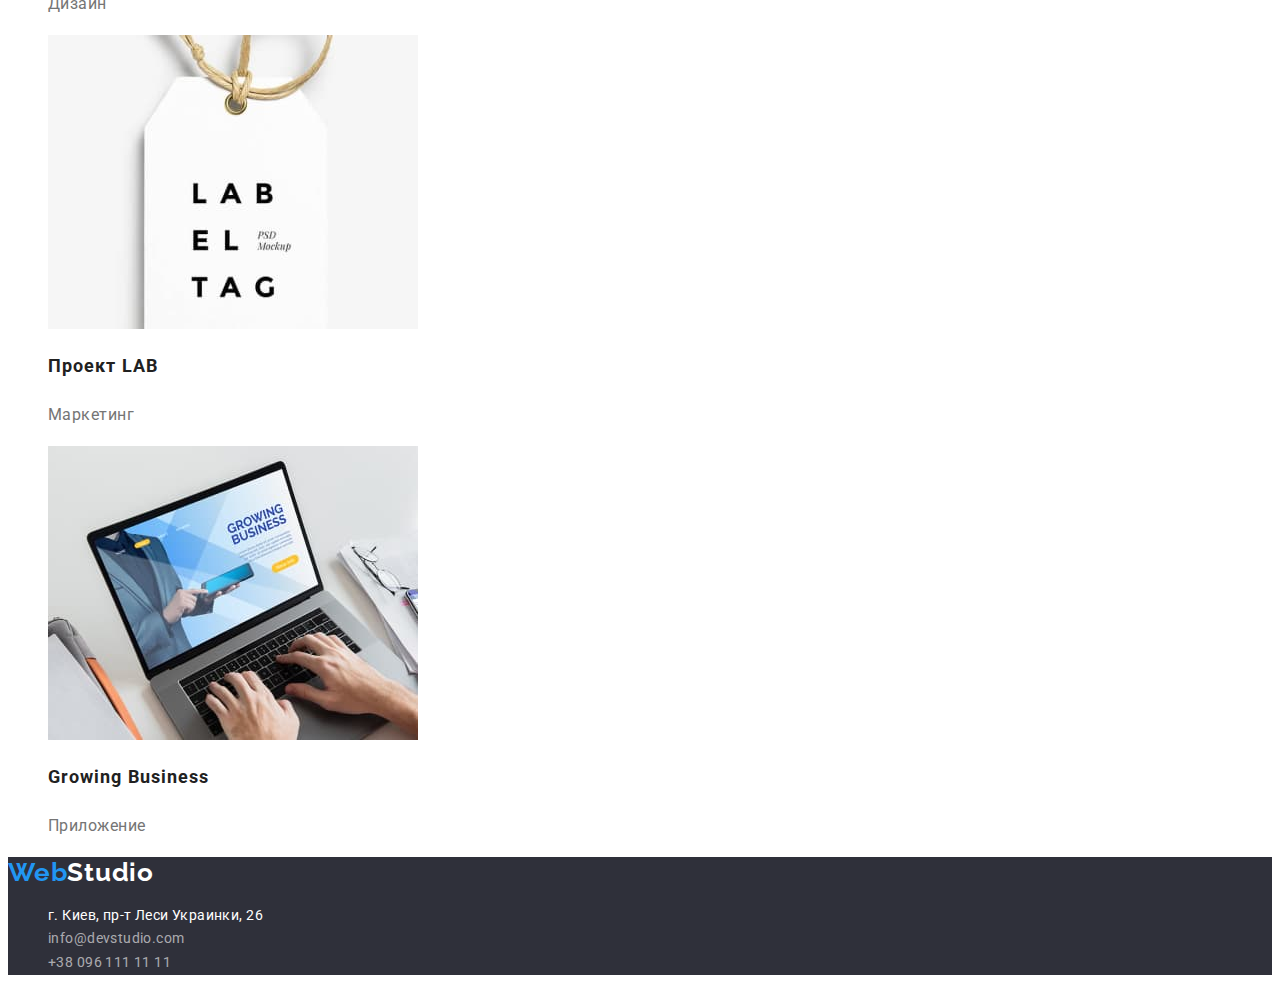
==== commit de830333: "fixed  bugs" ====
--- a/portfolio.html
+++ b/portfolio.html
@@ -16,7 +16,7 @@
 <body>
     <!-- Шапка сайта -->
 <header class="header">
-    <a class="logo link" href="index.html" lang="en">Web <span class="logo-right">Studio</span></a>
+    <a class="logo link" href="index.html" lang="en">Web<span class="logo-right">Studio</span></a>
     <nav class="nav">
         <ul class="nav-list">
             <li class="nav-item"><a class="link nav-link" href="./index.html">Студия</a></li>
@@ -47,49 +47,67 @@
         </ul>
         <ul class="gallery">
             <li>
-                <img src="./images/portfolio/tech.jpg" alt="на экране ноутбука трое людей" width="370" height="294">
-                <h2 class="gallery-title">Технокряк</h2>
-                <p class="gallery-text">Веб-сайт</p>
+                <a class="link gallery-link" href="">
+                    <img src="./images/portfolio/tech.jpg" alt="на экране ноутбука трое людей" width="370" height="294">
+                    <h2 class="gallery-title">Технокряк</h2>
+                    <p class="gallery-text">Веб-сайт</p>
+                </a>
             </li>
             <li>
-                <img src="./images/portfolio/poster.jpg" alt="два баскетболиста" width="370" height="294">
-                <h2 class="gallery-title">Постер <span lang="en">New Orlean vs Golden Star</span> </h2>
-                <p class="gallery-text">Дизайн</p>
+                <a class="link gallery-link" href="">
+                    <img src="./images/portfolio/poster.jpg" alt="два баскетболиста" width="370" height="294">
+                    <h2 class="gallery-title">Постер <span lang="en">New Orlean vs Golden Star</span> </h2>
+                    <p class="gallery-text">Дизайн</p>
+                </a>
             </li>
             <li>
-                <img src="./images/portfolio/rest.jpg" alt="логотип ресторан сефуд" width="370" height="294">
-                <h2 class="gallery-title">Ресторан <span lang="en">Seafood</span></h2>
-                <p class="gallery-text">Приложение</p>
+                <a class="link gallery-link" href="">            
+                    <img src="./images/portfolio/rest.jpg" alt="логотип ресторан сефуд" width="370" height="294">
+                    <h2 class="gallery-title">Ресторан <span lang="en">Seafood</span></h2>
+                    <p class="gallery-text">Приложение</p>
+                </a>
             </li>
             <li>
-                <img src="./images/portfolio/prime.jpg" alt="наушники" width="370" height="294">
-                <h2 class="gallery-title">Проект <span lang="en">Prime</span></h2>
-                <p class="gallery-text">Маркетинг</p>
+                <a class="link gallery-link" href="">              
+                    <img src="./images/portfolio/prime.jpg" alt="наушники" width="370" height="294">
+                    <h2 class="gallery-title">Проект <span lang="en">Prime</span></h2>
+                    <p class="gallery-text">Маркетинг</p>
+                </a>
             </li>
             <li>
-                <img src="./images/portfolio/boxes.jpg" alt="коробки" width="370" height="294">
-                <h2 class="gallery-title">Проект <span lang="en">Boxes</span></h2>
-                <p class="gallery-text">Приложение</p>
+                <a class="link gallery-link" href="">
+                    <img src="./images/portfolio/boxes.jpg" alt="коробки" width="370" height="294">
+                    <h2 class="gallery-title">Проект <span lang="en">Boxes</span></h2>
+                    <p class="gallery-text">Приложение</p>
+                </a>
             </li>
             <li>
-                <img src="./images/portfolio/inspiration.jpg" alt="экран монитора" width="370" height="294">
-                <h2 class="gallery-title" lang="en">Inspiration has no Borders</h2>
-                <p class="gallery-text">Веб-сайт</p>
+                <a class="link gallery-link" href="">
+                    <img src="./images/portfolio/inspiration.jpg" alt="экран монитора" width="370" height="294">
+                    <h2 class="gallery-title" lang="en">Inspiration has no Borders</h2>
+                    <p class="gallery-text">Веб-сайт</p>
+                </a>
             </li>
             <li>
-                <img src="./images/portfolio/limited.jpg" alt="страницы журнала" width="370" height="294">
-                <h2 class="gallery-title">Издание <span lang="en">Limited Edition</span></h2>
-                <p class="gallery-text">Дизайн</p>
+                <a class="link gallery-link" href="">
+                    <img src="./images/portfolio/limited.jpg" alt="страницы журнала" width="370" height="294">
+                    <h2 class="gallery-title">Издание <span lang="en">Limited Edition</span></h2>
+                    <p class="gallery-text">Дизайн</p>
+                </a>
             </li>
             <li>
-                <img src="./images/portfolio/lab.jpg" alt="бирка" width="370" height="294">
-                <h2 class="gallery-title">Проект <span lang="en">LAB</span></h2>
-                <p class="gallery-text">Маркетинг</p>
+                <a class="link gallery-link" href="">
+                    <img src="./images/portfolio/lab.jpg" alt="бирка" width="370" height="294">
+                    <h2 class="gallery-title">Проект <span lang="en">LAB</span></h2>
+                    <p class="gallery-text">Маркетинг</p>
+                </a>
             </li>
             <li>
-                <img src="./images/portfolio/growing.jpg" alt="руки на клавиатуре открытого ноутбука" width="370" height="294">
-                <h2 class="gallery-title" lang="en">Growing Business</h2>
-                <p class="gallery-text">Приложение</p>
+                <a class="link gallery-link" href="">
+                    <img src="./images/portfolio/growing.jpg" alt="руки на клавиатуре открытого ноутбука" width="370" height="294">
+                    <h2 class="gallery-title" lang="en">Growing Business</h2>
+                    <p class="gallery-text">Приложение</p>
+                </a>
             </li>           
         </ul>
     </section>
@@ -97,7 +115,7 @@
 </main>
     <!-- подвал сайта -->
     <footer class="footer">
-        <a class="logo link" href="index.html" lang="en">Web <span class="logo-footer-right">Studio</span></a>
+        <a class="logo link" href="index.html" lang="en">Web<span class="logo-footer-right">Studio</span></a>
         <address>
             <ul>
                 <li>
--- a/css/styles.css
+++ b/css/styles.css
@@ -48,7 +48,7 @@
     font-style: normal;
     font-weight: 700;
     font-size: 26px;
-    line-height: 1,19;
+    line-height: 1.19;
     letter-spacing: 0.03em;
     color: var(--accent-color);
 }
@@ -57,10 +57,10 @@
     color: var(--main-color);
 }
 
-.link .nav-link{
-    font-weight: 500;
-    font-size: 14px;
-    line-height: 1,14;
+.nav-link{
+    font-weight: 500;
+    font-size: 14px;
+    line-height: 1.14;
     letter-spacing: 0.02em;
     color: var(--main-color);
 }
@@ -68,10 +68,15 @@
     color: var(--accent-color);
 }
 
+.nav-link:hover,
+.nav-link:focus {
+    color: var(--accent-color);
+}
+
 .header-contact{
     font-weight: 500;
     font-size: 14px;
-    line-height: 1,14;
+    line-height: 1.14;
     letter-spacing: 0.02em;
     color: var(--third-main-color);
 }
@@ -90,7 +95,7 @@
 .hero-title {
     font-weight: 900;
     font-size: 44px;
-    line-height: 1,36;
+    line-height: 1.36;
     text-align: center;
     letter-spacing: 0.06em;
     text-transform: uppercase;
@@ -100,7 +105,7 @@
 .hero-button {
     font-weight: 700;
     font-size: 16px;
-    line-height: 1,88;
+    line-height: 1.88;
 
     display: flex;
     align-items: center;
@@ -116,10 +121,10 @@
 }
 
 /* секция про нас */
-.about-titl {
-    font-weight: 700;
-    font-size: 14px;
-    line-height: 1,14;
+.about-title {
+    font-weight: 700;
+    font-size: 14px;
+    line-height: 1.14;
     letter-spacing: 0.03em;
     text-transform: uppercase;
     color: var(--main-color);
@@ -128,7 +133,7 @@
 .about-text {
     font-weight: 400;
     font-size: 14px;
-    line-height: 1,71;
+    line-height: 1.71;
     letter-spacing: 0.03em;
     color: var(--third-main-color);
 }
@@ -138,7 +143,7 @@
 .doing-title {
     font-weight: 700;
     font-size: 36px;
-    line-height: 42px;
+    line-height: 1.17;
     text-align: center;
     letter-spacing: 0.03em;
     
@@ -146,14 +151,14 @@
 }
 
 /* секция наша команда */
-. team {
+.team {
     background-color: var(--third-bg-color);
 }
 
 .team-title {
     font-weight: 700;
     font-size: 36px;
-    line-height: 1,17;
+    line-height: 1.17;
     text-align: center;
     letter-spacing: 0.03em;
     
@@ -163,7 +168,7 @@
 .team-img-title {
     font-weight: 500;
     font-size: 16px;
-    line-height: 1,19;
+    line-height: 1.19;
     text-align: center;
     letter-spacing: 0.03em;
     
@@ -172,7 +177,7 @@
 .team-img-text {
     font-weight: 400;
     font-size: 16px;
-    line-height: 1,19;
+    line-height: 1.19;
     text-align: center;
     letter-spacing: 0.03em;
     color: var(--third-main-color);
@@ -194,7 +199,7 @@
 .footer-address-link {
 font-weight: 400;
 font-size: 14px;
-line-height: 1,71;
+line-height: 1.71;
 letter-spacing: 0.03em;
 color: var(--second-main-color);
 }
@@ -202,7 +207,7 @@
 .footer-contact {
     font-weight: 400;
     font-size: 14px;
-    line-height: 1,71;
+    line-height: 1.71;
     letter-spacing: 0.03em;
     color: var(--footer-contact-color);
 }
@@ -216,7 +221,7 @@
 .filter-btn {
     font-weight: 500;
     font-size: 16px;
-    line-height: 1,62;
+    line-height: 1.62;
     text-align: center;
     letter-spacing: 0.03em;    
     color: var(--main-color);
@@ -230,14 +235,14 @@
 .gallery-title {
     font-weight: 700;
     font-size: 18px;
-    line-height: 2,0px;
+    line-height: 2.0;
     letter-spacing: 0.06em;
     color: var(--main-color);
 }
 .gallery-text {
     font-weight: 400;
     font-size: 16px;
-    line-height: 18,8;
+    line-height: 1.88;
     letter-spacing: 0.03em;
     color: var(--third-main-color);
 }